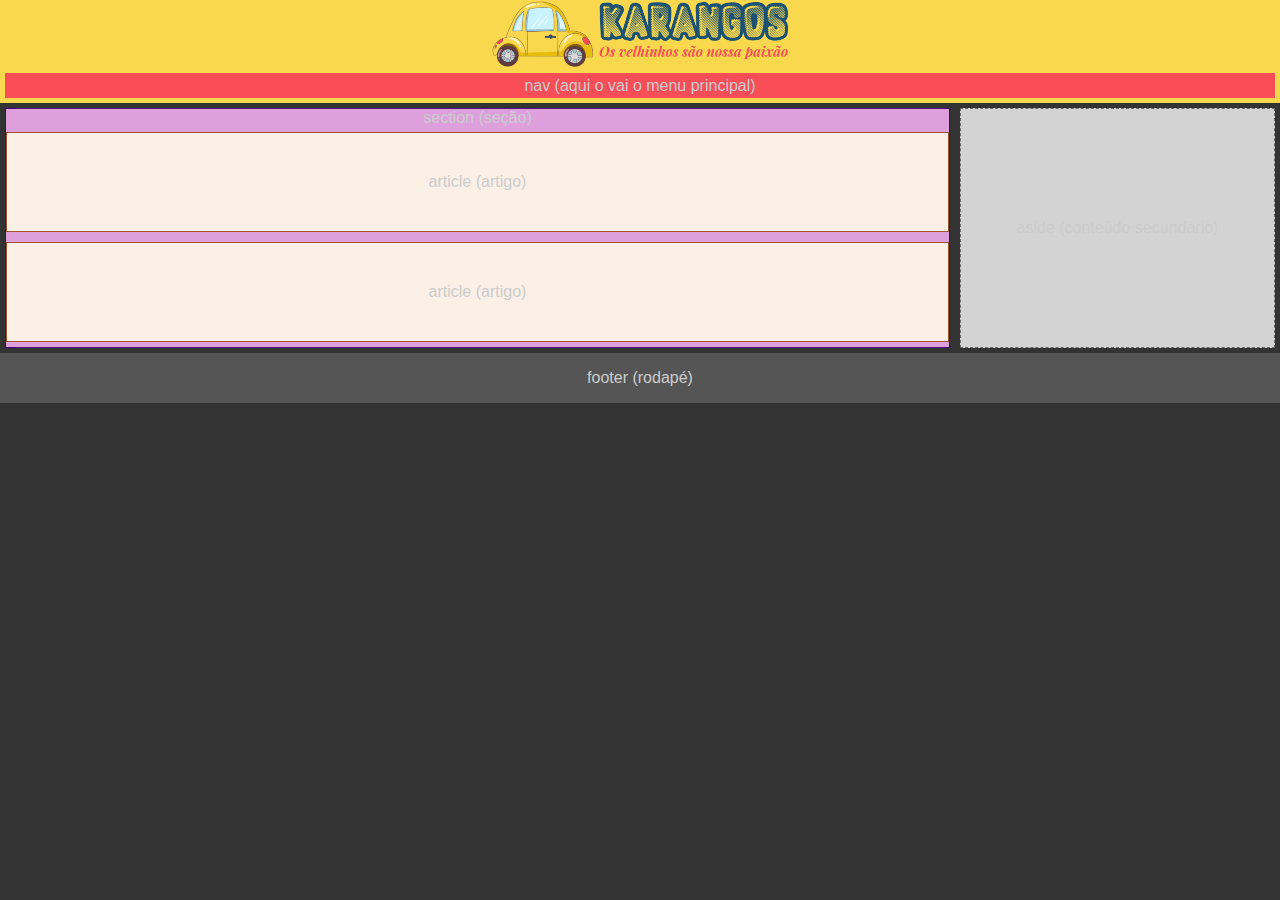
==== index.html @ 78f704da "(06/10) Layout do site e paleta de cores" ====
<!DOCTYPE html>
<html lang="pt-br">
<head>
    <meta charset="UTF-8">
    <meta http-equiv="X-UA-Compatible" content="IE=edge">
    <meta name="viewport" content="width=device-width, initial-scale=1.0">
    <title>Karangos &bull; Os velhinhos são a nossa paixão</title>
    <link rel="stylesheet" href="style.css">
</head>
<body>
    <header>
        <img id="img-logo" src="img/karangos-logo-300px.png" alt="Logotipo Karangos">
    <nav>
        nav (aqui o vai o menu principal)
    </nav>
    </header>
    <main>
      <!--  main (área principal de conteúdo) -->
        <section>
            section (seção)
            <article>
                article (artigo)
            </article>
            <article>
                article (artigo)
            </article>

        </section>
        <aside>
            aside (conteúdo secundário)
        </aside>
    </main>
    <footer>
        footer (rodapé)
    </footer>

    
</body>
</html>
---- style.css ----
/* 
    Cor primária: #F9D84D
    Cor primária clara: #FFEC9C
    Cor secundária: #F94D58
    Cor secundária clara: #FD9CA3
    Cor de fundo: #333333
    Cor de texto: #CCCCCC
*/

/* Variáveis */
:root {
    --cor-prim: #F9D84D;
    --cor-prim-clara: #FFEC9C;
    --cor-secun: #F94D58;
    --cor-secun-clara: #FD9CA3;
    --cor-fundo: #333333;
    --cor-fundo-clara: #555555;
    --cor-texto: #CCCCCC;
     
}

/********** CSS reset ************/
*{
    font-family: Calibri, Arial, sans-serif;
    padding: 0;
    margin: 0;
    box-sizing: border-box; /* a borda faz parte das dimensões do elemento */
    background-color: var(--cor-fundo);
    color: var(--cor-texto);
}
/*********************************/
header{
    display: flex;
    justify-content: center; /* centralização horizontal */
    align-items: center; /* centralização vertical */
    background-color: var(--cor-prim);
    min-height: 50px; /* altura mínima */
    flex-wrap: wrap; /* força a quebra de linhas entre elementos flex */
}
#img-logo {
    background-color: transparent;
}
nav{
    display: flex;
    justify-content: center; /* centralização horizontal */
    align-items: center; /* centralização vertical */
    background-color: var(--cor-secun);
    min-height: 25px; /* altura mínima */
    width: 100%;
    margin: 5px;
}
main {
    display: flex;
    justify-content: center; /* centralização horizontal */
    align-items: stretch; /* filhos com 100% da altura do pai */
    min-height: 200px; /* altura mínima */
}
footer{
    display: flex;
    justify-content: center; /* centralização horizontal */
    align-items: center; /* centralização vertical */
    background-color: var(--cor-fundo-clara);
    min-height: 50px; /* altura mínima */
}
section{
    display: flex;
    justify-content: center; /* centralização horizontal */
    align-items: center; /* centralização vertical */
    flex-direction: column; /* itens filhos em coluna (na vertical) */
    border: 1px solid indigo;
    background-color: plum;
    width: 75%;
    margin: 5px;
}
aside{
    display: flex;
    justify-content: center; /* centralização horizontal */
    align-items: center; /* centralização vertical */
    border: 1px dashed dimgray;
    background-color: lightgrey;
    width: 25%;
    margin: 5px;
}
article{
    display: flex;
    justify-content: center; /* centralização horizontal */
    align-items: center; /* centralização vertical */
    border: 1px solid sienna;
    background-color: linen;
    margin: 5px;
    min-height:  100px;
    width: 100%;
}

/* Regras para tela com largura de até 600px */
@media screen  and (max-width: 600px) {

    main{
        /* muda a direção dos filhos para coluna (vertical */
        flex-direction: column;
    }

    /* section e aside ficam com 100% de largura */
    section, aside {
        width: 100%;
    }
    
}
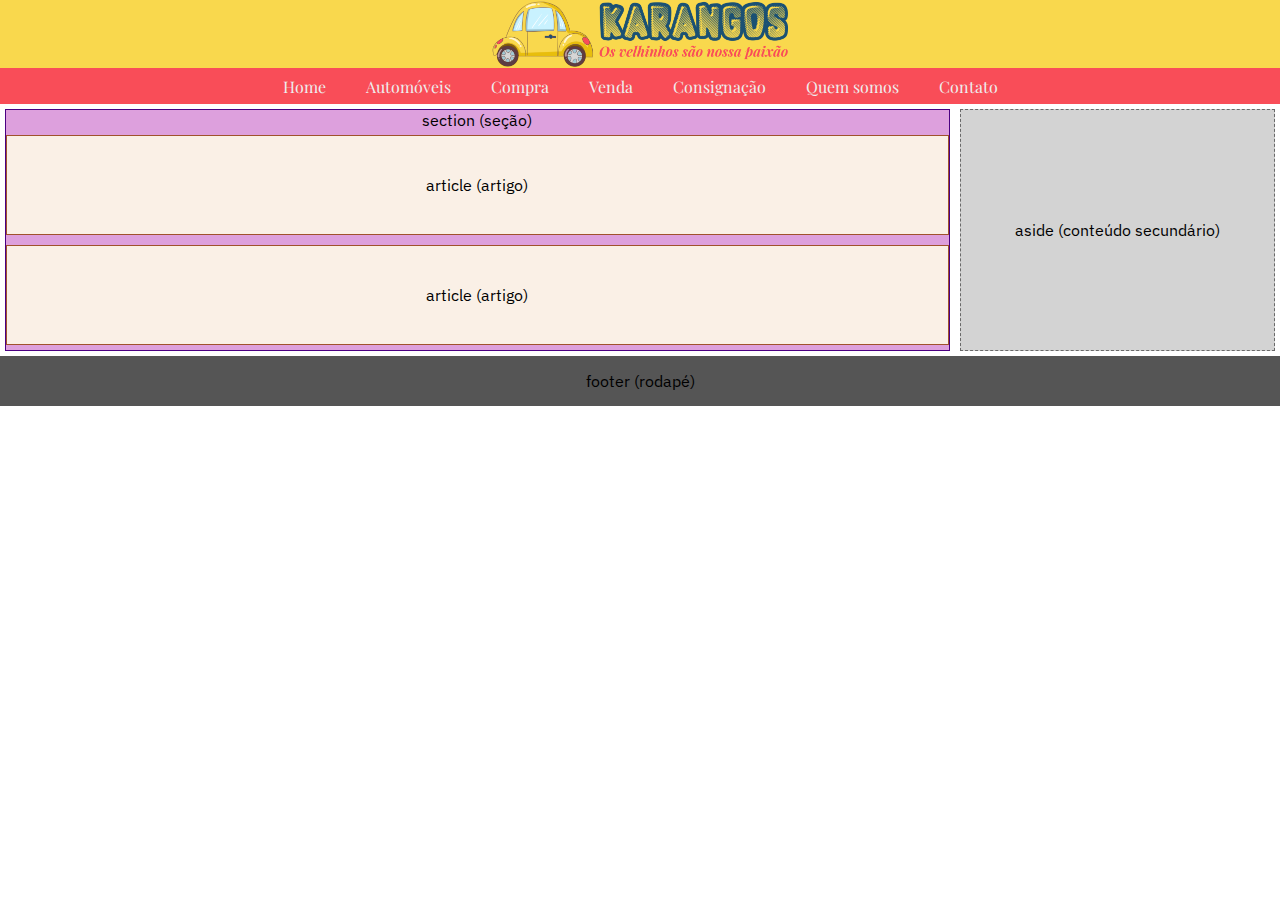
==== commit 4b10c1e8: "(20/10) Configuração do menu principal" ====
--- a/index.html
+++ b/index.html
@@ -10,8 +10,30 @@
 <body>
     <header>
         <img id="img-logo" src="img/karangos-logo-300px.png" alt="Logotipo Karangos">
-    <nav>
-        nav (aqui o vai o menu principal)
+    <nav id="menu-principal">
+        <ul>
+            <li>
+                <a href="#">Home</a>
+            </li>
+            <li>
+                <a href="#">Automóveis</a>
+            </li>
+            <li>
+                <a href="#">Compra</a>
+            </li>
+            <li>
+                <a href="#">Venda</a>
+            </li>
+            <li>
+                <a href="#">Consignação</a>
+            </li>
+            <li>
+                <a href="#">Quem somos</a>
+            </li>
+            <li>
+                <a href="#">Contato</a>
+            </li>
+        </ul>
     </nav>
     </header>
     <main>
--- a/style.css
+++ b/style.css
@@ -6,6 +6,7 @@
     Cor de fundo: #333333
     Cor de texto: #CCCCCC
 */
+@import url('https://fonts.googleapis.com/css2?family=IBM+Plex+Sans:ital,wght@0,400;0,700;1,400;1,700&family=Playfair+Display:ital,wght@0,400;0,700;1,400;1,700&display=swap');
 
 /* Variáveis */
 :root {
@@ -15,18 +16,19 @@
     --cor-secun-clara: #FD9CA3;
     --cor-fundo: #333333;
     --cor-fundo-clara: #555555;
-    --cor-texto: #CCCCCC;
-     
+    --cor-texto: #EEEEEE;
+    --fonte-texto: 'IBM Plex Sans', sans-serif;
+    --fonte-titulo: 'Playfair Display', serif;
 }
 
 /********** CSS reset ************/
-*{
-    font-family: Calibri, Arial, sans-serif;
+*{ /* Todos os elementos */
+    font-family: var(--fonte-texto);
     padding: 0;
     margin: 0;
     box-sizing: border-box; /* a borda faz parte das dimensões do elemento */
-    background-color: var(--cor-fundo);
-    color: var(--cor-texto);
+    /*background-color: var(--cor-fundo);
+    color: var(--cor-texto);*/
 }
 /*********************************/
 header{
@@ -40,14 +42,39 @@
 #img-logo {
     background-color: transparent;
 }
-nav{
+#menu-principal {
     display: flex;
     justify-content: center; /* centralização horizontal */
     align-items: center; /* centralização vertical */
     background-color: var(--cor-secun);
     min-height: 25px; /* altura mínima */
     width: 100%;
-    margin: 5px;
+}
+#menu-principal ul { /* Afeta o <ul> dentro de #menu-principal*/
+    list-style: none; /* Tira a decoração dos itens da lista */
+    display: flex; /* Container flex - todos os itens filhos na horizontal por padrão */
+}
+#menu-principal ul li {
+    height: 36px;
+    margin: 0 10px; /* 0 topo, fundo; 10px esquerda e direita */
+    display: flex;
+}
+#menu-principal ul li a {
+    font-family: var(--fonte-titulo);
+    height: 36px;
+    align-items: center;
+    display: flex;
+    padding: 0 10px;
+    color: var(--cor-texto);
+    text-decoration: none; /* Sem sublinhado*/
+    background-color: var(--cor-secun);
+    transition: 300ms; /* Afeta a velocidade dos efeitos do hover */ 
+}
+/* Quando o mouse passa sobre o link do menu */
+#menu-principal ul li a:hover {
+    /* Filtro que escurece a cor do item (cor de frente + cor de fundo
+    brightness < 1: escurecebrightness > 1: clareia */
+    filter: brightness(1.2);
 }
 main {
     display: flex;
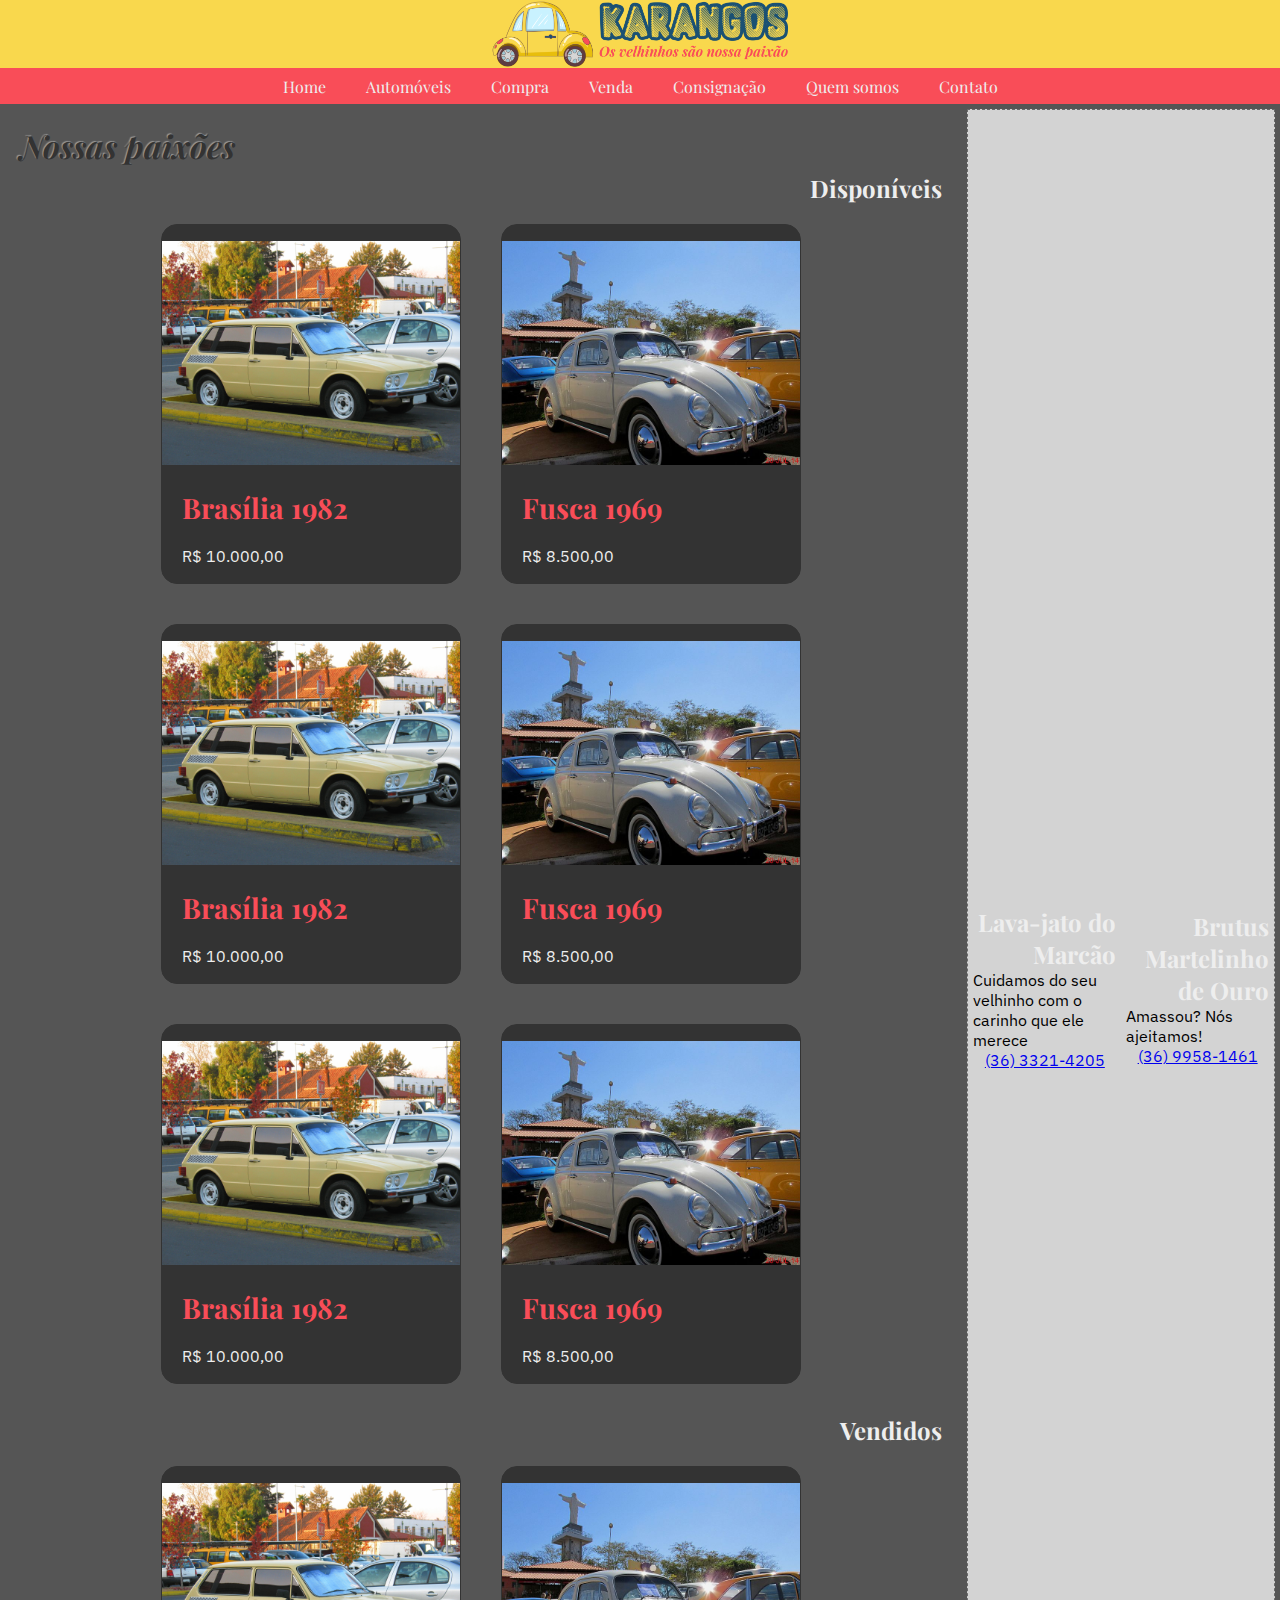
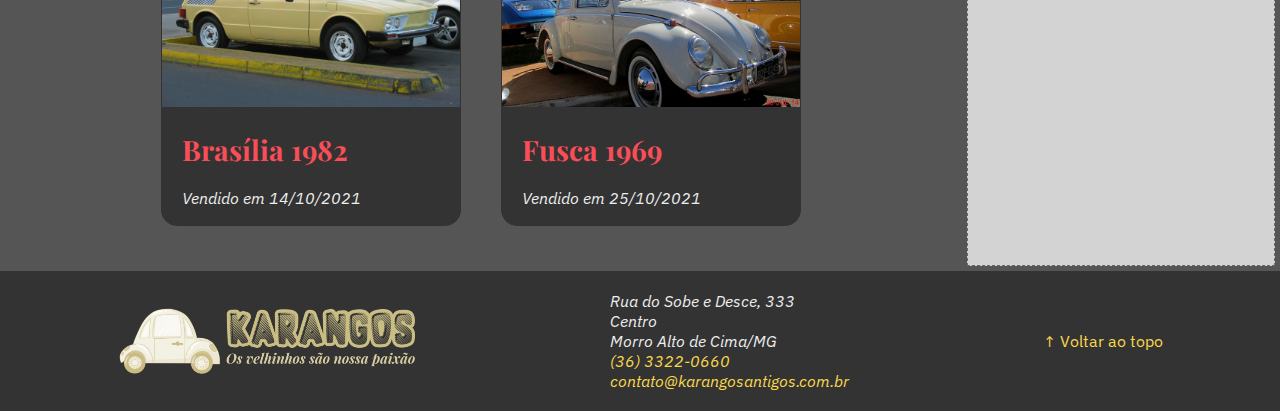
==== commit 9215d6a7: "(27/10) Estruturação do contéeúdo principal e do rodapé" ====
--- a/index.html
+++ b/index.html
@@ -8,7 +8,7 @@
     <link rel="stylesheet" href="style.css">
 </head>
 <body>
-    <header>
+    <header id="topo">
         <img id="img-logo" src="img/karangos-logo-300px.png" alt="Logotipo Karangos">
     <nav id="menu-principal">
         <ul>
@@ -39,21 +39,123 @@
     <main>
       <!--  main (área principal de conteúdo) -->
         <section>
-            section (seção)
+            <h1>Nossas paixões</h1>
             <article>
-                article (artigo)
+                <h1>Disponíveis</h1>
+
+                
+                <div class="cartao-carro">
+                <a href="#" class="link-cartao">
+                    <div>
+                    <img src="img/carro-brasilia-800x600.jpg" alt="Brasília 1981">
+                    <h1>Brasília 1982</h1>
+                    <p>R$ 10.000,00</p>
+                </div>
+                </a>
+                </div>
+
+                <div class="cartao-carro">
+                    <a href="#">
+                    <div>
+                    <img src="img/carro-fusca-800x600.jpg" alt="Fusca 1969">
+                        <h1>Fusca 1969</h1>
+                        <p>R$ 8.500,00</p>
+                        </div>
+                    </a>
+                </div>
+                
+                <div class="cartao-carro">
+                    <a href="#" class="link-cartao">
+                        <div>
+                        <img src="img/carro-brasilia-800x600.jpg" alt="Brasília 1981">
+                        <h1>Brasília 1982</h1>
+                        <p>R$ 10.000,00</p>
+                    </div>
+                    </a>
+                    </div>
+    
+                <div class="cartao-carro">
+                    <a href="#">
+                        <div>
+                        <img src="img/carro-fusca-800x600.jpg" alt="Fusca 1969">
+                        <h1>Fusca 1969</h1>
+                        <p>R$ 8.500,00</p>
+                        </div>
+                        </a>
+                    </div>
+
+                    <div class="cartao-carro">
+                        <a href="#" class="link-cartao">
+                        <div>
+                        <img src="img/carro-brasilia-800x600.jpg" alt="Brasília 1981">
+                        <h1>Brasília 1982</h1>
+                        <p>R$ 10.000,00</p>
+                        </div>
+                        </a>
+                        </div>
+        
+                        <div class="cartao-carro">
+                        <a href="#">
+                        <div>
+                        <img src="img/carro-fusca-800x600.jpg" alt="Fusca 1969">
+                        <h1>Fusca 1969</h1>
+                        <p>R$ 8.500,00</p>
+                        </div>
+                        </a>
+                        </div>
+                
             </article>
             <article>
-                article (artigo)
+                <h1>Vendidos</h1>
+            
+                <div class="cartao-carro">
+                    <a href="#" class="link-cartao">
+                    <div>
+                    <img src="img/carro-brasilia-800x600.jpg" alt="Brasília 1981">
+                    <h1>Brasília 1982</h1>
+                    <p><em>Vendido em 14/10/2021</em></p>
+                    </div>
+                    </a>
+                    </div>
+    
+                    <div class="cartao-carro">
+                    <a href="#">
+                    <div>
+                    <img src="img/carro-fusca-800x600.jpg" alt="Fusca 1969">
+                    <h1>Fusca 1969</h1>
+                    <p><em>Vendido em 25/10/2021</em></p>
+                    </div>
+                    </a>
+                    </div>
             </article>
 
         </section>
         <aside>
-            aside (conteúdo secundário)
+            <article>
+                <h1>Lava-jato do Marcão</h1>
+                <p>Cuidamos do seu velhinho com o carinho que ele merece</p>
+                <p><a href="tel:+55363321-4205">(36) 3321-4205</a></p>
+            </article>
+            <article>
+                <h1>Brutus Martelinho de Ouro</h1>
+                <p>Amassou? Nós ajeitamos!</p>
+                <p><a href="tel:+553699581461">(36) 9958-1461</a></p>
+            </article>
         </aside>
     </main>
     <footer>
-        footer (rodapé)
+        <img src="img/karangos-logo-300px-mono.png" alt="Logotipo Karangos monocromático">
+
+        <address>
+            Rua do Sobe e Desce, 333<br>
+            Centro<br>
+            Morro Alto de Cima/MG<br>
+            <a href="tel:+55363322-0660">(36) 3322-0660</a><br>
+            <a href="mailto:contato@karangosantigos.com.br">contato@karangosantigos.com.br</a>
+        </address>
+
+        <a href="#topo">&uarr; Voltar ao topo</a>
+
     </footer>
 
     
--- a/style.css
+++ b/style.css
@@ -31,6 +31,10 @@
     color: var(--cor-texto);*/
 }
 /*********************************/
+html{
+    font-size: 16px;
+    scroll-behavior: smooth; /* Rolagem suave */
+}
 header{
     display: flex;
     justify-content: center; /* centralização horizontal */
@@ -81,23 +85,107 @@
     justify-content: center; /* centralização horizontal */
     align-items: stretch; /* filhos com 100% da altura do pai */
     min-height: 200px; /* altura mínima */
+    background-color: var(--cor-fundo-clara);
 }
 footer{
     display: flex;
-    justify-content: center; /* centralização horizontal */
-    align-items: center; /* centralização vertical */
-    background-color: var(--cor-fundo-clara);
+    justify-content: space-around; /* distribui o espaço entre os itens filhos */
+    align-items: center; /* centralização vertical */
+    background-color: var(--cor-fundo);
     min-height: 50px; /* altura mínima */
-}
+    padding: 20px;
+    color: var(--cor-texto);
+}
+
+/* Links dentro do footer */
+footer a{
+    color: var(--cor-prim);
+    text-decoration: none; /*sem sublinhado */
+}
+
+footer a:hover{
+    text-decoration: underline;
+}
+
 section{
     display: flex;
     justify-content: center; /* centralização horizontal */
     align-items: center; /* centralização vertical */
     flex-direction: column; /* itens filhos em coluna (na vertical) */
-    border: 1px solid indigo;
-    background-color: plum;
+    background-color: transparent;
     width: 75%;
-    margin: 5px;
+    margin: 20px;
+}
+
+/* Regra para o título h1 que está dentro de section */
+section > h1{ /* O sinal de > indica que serão atingidos apenas os h1 FILHOS DIRETOS de section */
+    text-align: left;
+    width: 100%;
+    color: var(--cor-fundo);
+    font-family: var(--fonte-titulo);
+    font-style:  italic;
+    font-size:  2rem;
+    text-shadow:  -1px -1px 1px rgba(255, 255, 255, 0.4);
+}
+
+/* Regra para os títulos h1 que estão dentro dos articles */
+article h1{
+    text-align: right;
+    width:  100%;
+    color: var(--cor-texto);
+    font-family: var(--fonte-titulo);
+    font-size: 1.5rem;
+}
+
+/* Classe cartao-carro */
+.cartao-carro{
+    border: 1px solid var(--cor-fundo);
+    background-color: var(--cor-fundo);
+    width: 300px;
+    height: 360px;
+    margin: 20px;
+    border-radius: 16px;
+}
+
+/* Regra para o link de .cartao-carro */
+.cartao-carro a{
+    text-decoration: none;
+}
+
+.cartao-carro a div{
+    transition: 400ms;
+}
+
+/* Regra para o link de .cartao-carro quando o mouse sobrevoa */
+.cartao-carro a:hover div{
+    filter: brightness(1.2);
+    box-shadow: 3px 3px 6px rgba(255, 255, 255, 0.15);
+}
+
+/* Regra para a div interna de .cartao-carro */
+.cartao-carro div{
+    height: 360px;
+    border-radius: 16px;
+}
+
+/* Regra para imagens dentro de .cartao-carro */
+.cartao-carro img{
+    width: 100%;
+    margin-top: 16px;
+}
+
+.cartao-carro h1{
+    text-align: left;
+    margin: 20px;
+    font-family: var(--fonte-titulo);
+    font-size: 1.75rem;
+    color: var(--cor-secun);
+    
+}
+
+.cartao-carro p{
+    color: var(--cor-texto);
+    margin: 0 20px;
 }
 aside{
     display: flex;
@@ -111,9 +199,9 @@
 article{
     display: flex;
     justify-content: center; /* centralização horizontal */
-    align-items: center; /* centralização vertical */
-    border: 1px solid sienna;
-    background-color: linen;
+    flex-wrap: wrap;
+    align-items: center; /* centralização vertical */
+    background-color: transparent;
     margin: 5px;
     min-height:  100px;
     width: 100%;
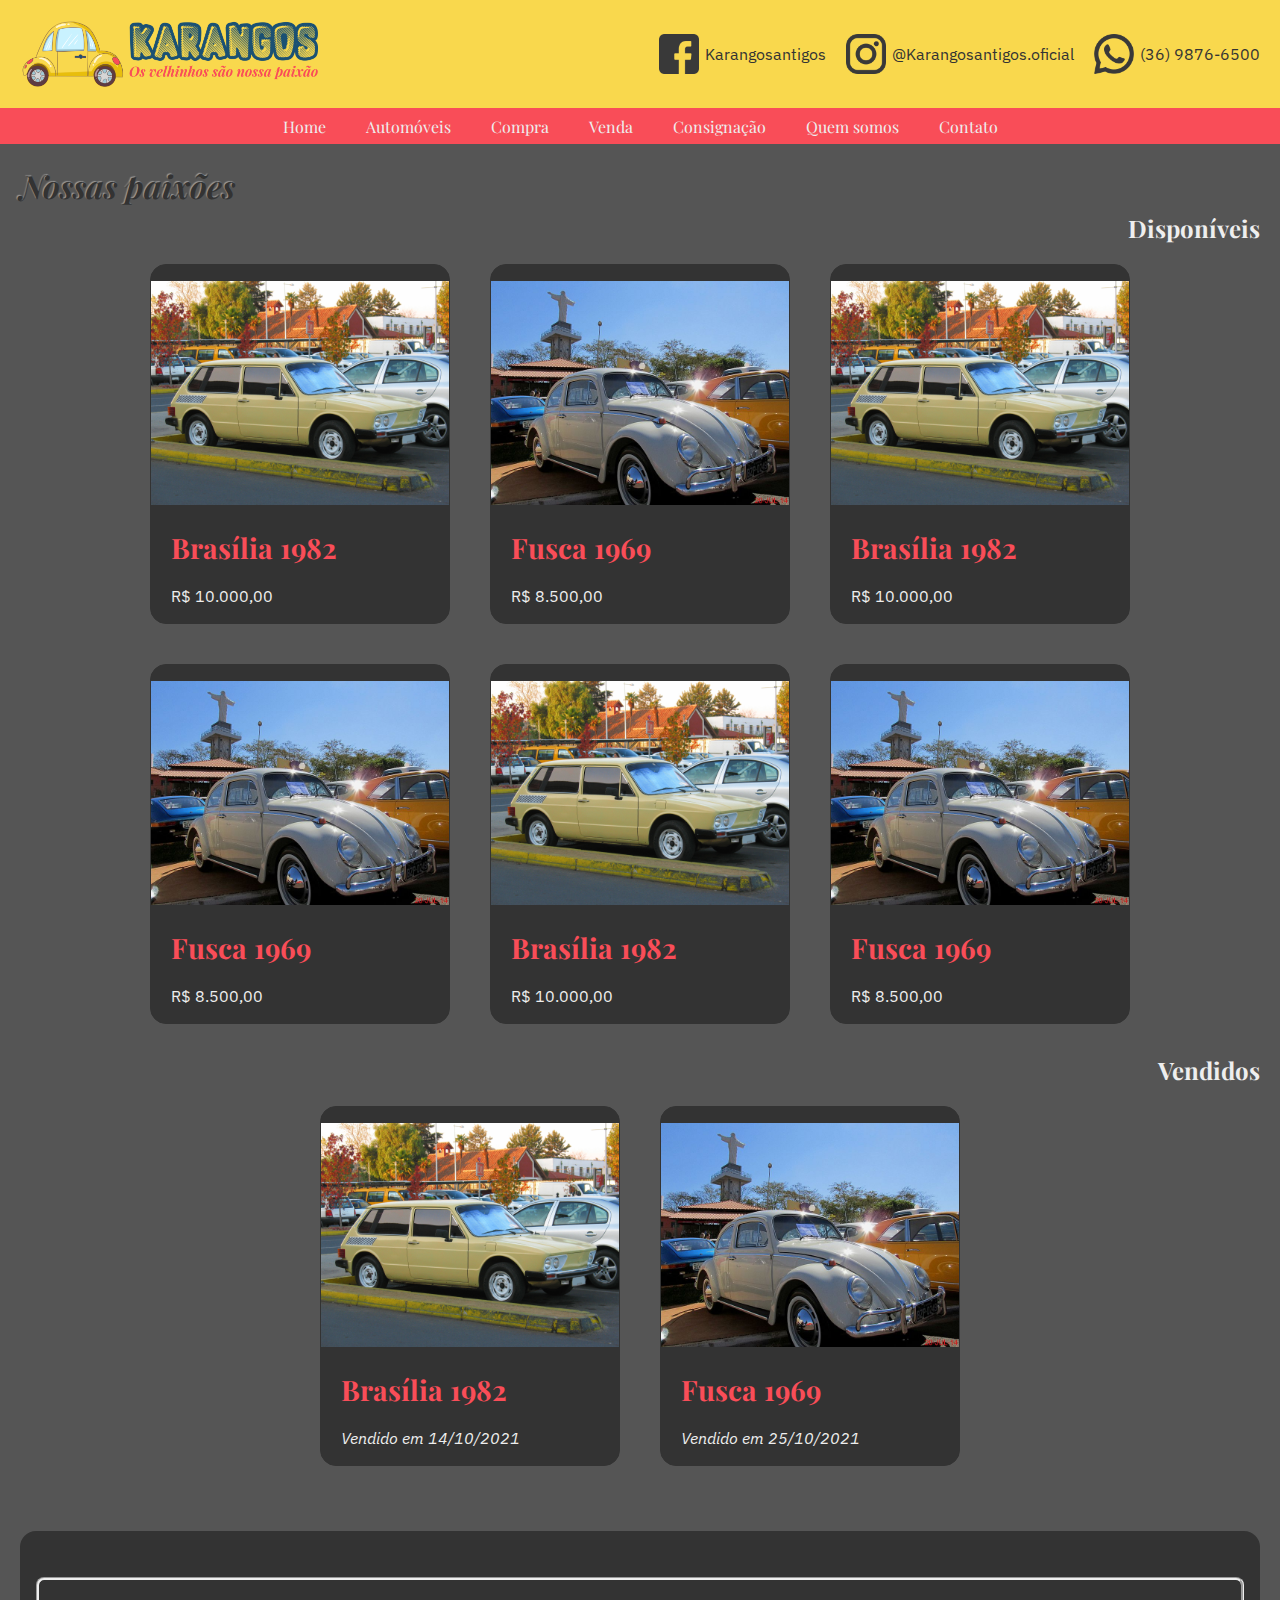
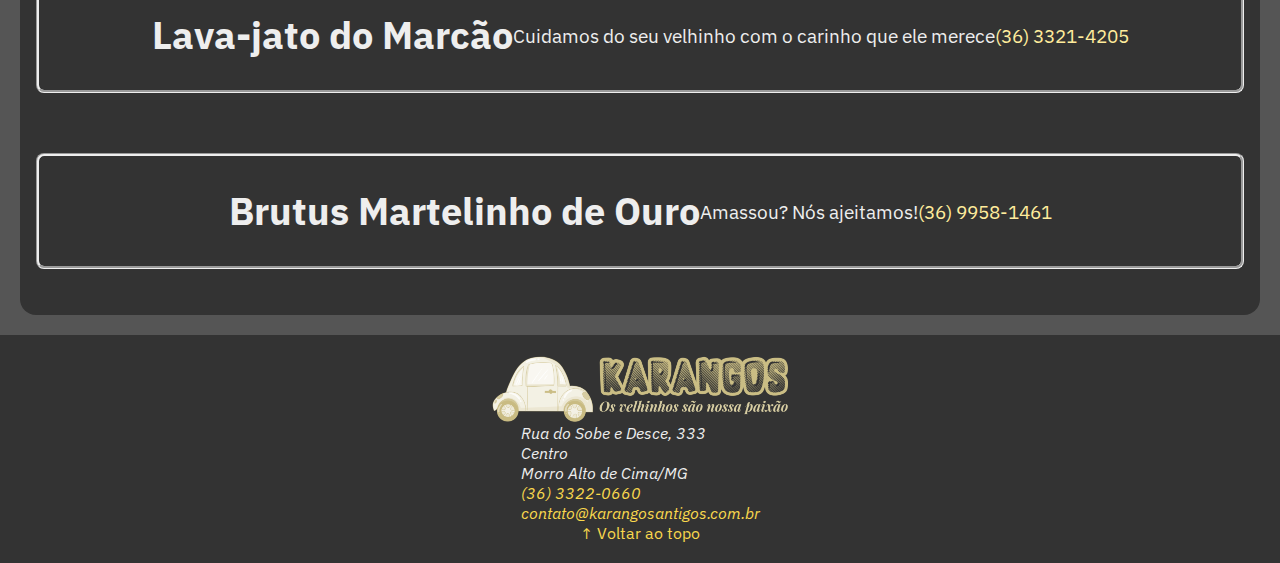
==== commit 2b009ea3: "(10/11) Término do layout da página inicial e início dos ajustes de responsividade" ====
--- a/index.html
+++ b/index.html
@@ -6,11 +6,42 @@
     <meta name="viewport" content="width=device-width, initial-scale=1.0">
     <title>Karangos &bull; Os velhinhos são a nossa paixão</title>
     <link rel="stylesheet" href="style.css">
+
+    <link rel="apple-touch-icon" sizes="180x180" href="/apple-touch-icon.png">
+    <link rel="icon" type="image/png" sizes="32x32" href="/favicon-32x32.png">
+    <link rel="icon" type="image/png" sizes="16x16" href="/favicon-16x16.png">
+    <link rel="manifest" href="/site.webmanifest">
 </head>
 <body>
     <header id="topo">
         <img id="img-logo" src="img/karangos-logo-300px.png" alt="Logotipo Karangos">
-    <nav id="menu-principal">
+    <nav id="social">
+        <ul>
+            
+            <li>
+                <a href="#" title="/Karangosantigos">
+                    <img src="img/facebook-64x64.png" alt="Facebook">
+                    <span>Karangosantigos</span>
+                </a>
+            </li>
+
+            <li>
+                <a href="#" title="@karangosantigos.oficial">
+                    <img src="img/instagram-64x64.png" alt="Instagram">
+                    <span>@Karangosantigos.oficial</span>
+                </a>
+            </li>
+
+            <li>
+                <a href="#" title="(36) 9876-6500">
+                    <img src="img/whatsapp-64x64.png" alt="Whatsapp">
+                    <span>(36) 9876-6500</span>
+                </a>
+            </li>
+        </ul>
+    </nav>
+    
+        <nav id="menu-principal">
         <ul>
             <li>
                 <a href="#">Home</a>
--- a/style.css
+++ b/style.css
@@ -37,7 +37,7 @@
 }
 header{
     display: flex;
-    justify-content: center; /* centralização horizontal */
+    justify-content: space-between; /* espaço intermediário */
     align-items: center; /* centralização vertical */
     background-color: var(--cor-prim);
     min-height: 50px; /* altura mínima */
@@ -45,7 +45,39 @@
 }
 #img-logo {
     background-color: transparent;
-}
+    margin: 20px;
+}
+
+/* nav #social */
+#social ul {
+    list-style: none;
+    display: flex;
+    margin: 20px;
+}
+
+#social ul li a {
+    height: 40px;
+    display: flex;
+    align-items: center;
+    margin-left: 20px;
+    color: var(--cor-fundo);
+    text-decoration: none;
+}
+
+#social ul li a img {
+    width: 40px;
+    filter: brightness(0.225);
+}
+
+#social ul li a span {
+    margin-left: 6px;
+}
+
+#social ul li a:hover span {
+    visibility: visible;
+    width: auto;
+}
+
 #menu-principal {
     display: flex;
     justify-content: center; /* centralização horizontal */
@@ -128,8 +160,8 @@
     text-shadow:  -1px -1px 1px rgba(255, 255, 255, 0.4);
 }
 
-/* Regra para os títulos h1 que estão dentro dos articles */
-article h1{
+/* Regra para os títulos h1 que estão dentro dos articles do section */
+section > article > h1{
     text-align: right;
     width:  100%;
     color: var(--cor-texto);
@@ -189,13 +221,39 @@
 }
 aside{
     display: flex;
-    justify-content: center; /* centralização horizontal */
-    align-items: center; /* centralização vertical */
-    border: 1px dashed dimgray;
-    background-color: lightgrey;
+    justify-content: left; /* alinhamento inicial */
+    align-items: center; /* centralização vertical */
+    background-color: var(--cor-fundo);
+    margin: 20px;
+    border-radius: 16px;
     width: 25%;
-    margin: 5px;
-}
+    padding: 16px;
+    color: var(--cor-texto);
+    font-size: 1.2rem;
+    flex-direction: column;
+}
+
+/* Links que estão dentro do aside */
+aside a {
+    color: var(--cor-prim-clara);
+    text-decoration: none; /* Tira o sublinhado*/
+}
+
+aside a:hover {
+    color: var(--cor-prim);
+    text-decoration: underline;
+}
+
+/* Articles que estão dentro de aside */
+
+aside article {
+    text-align: center;
+    margin: 50px 0 50px 0;
+    padding: 30px 20px;
+    border: 3px groove var(--cor-texto);
+    border-radius: 8px;
+}
+
 article{
     display: flex;
     justify-content: center; /* centralização horizontal */
@@ -207,17 +265,81 @@
     width: 100%;
 }
 
-/* Regras para tela com largura de até 600px */
-@media screen  and (max-width: 600px) {
-
-    main{
-        /* muda a direção dos filhos para coluna (vertical */
+/************************************************
+            REGRAS DE RESPONSIVIDADE
+************************************************/
+
+/* Computadoreds com tela pequena */
+@media (max-width: 1200px) {
+    body {
+        filter: hue-rotate(45deg);
+    }
+    
+    /* Esconde o texto das redes sociais */
+    #social ul li a span {
+        display: none; /* Não preserva o espaço do elemento*/
+    }
+}
+
+/* Ajusta o flex-direction do main para column para passar o aside para baixo */
+
+main {
+    flex-direction: column;
+}
+
+/* Section e aside passam a ter largura de 100%*/
+section, aside{
+    /* Usa a função calc() para descontar os 40px das margens laterais dos elementos e evitar rolagem horizontal */
+    width: calc(100% - 40px);
+}
+
+/* !!!!! RECOLHER MENU !!!!! */
+
+/* Os anúncios do article ficam na horizontal */
+
+aside {
+    flex-direction: column;
+    /* "Desliga" o stretch do breakpoint anterior */
+    align-items: flex-start;
+}
+
+aside article {
+    margin: 30px 0;
+}
+
+/* Empilha os elementos do footer */
+
+footer {
+    flex-direction: column;
+}
+
+/* Dispositivos (tablets) */
+@media (max-width: 992px) {
+    bordy {
+        filter: hue-rotate(90deg);
+    }
+
+    /* Por enquanto não necessita de ajuste*/
+}
+
+/* Dispositivos (celulares) médios */
+@media (max-width: 768px) {
+    body {
+        filter: hue-rotate(135deg);
+    }
+    /* Recolher menu */
+}
+
+/* Dispositivos (celulares) pequenos */
+@media (max-width: 576px) {
+    body {
+        filter: hue-rotate(180deg);
+    }
+
+    /* Empilha os elementos do header */
+    header {
         flex-direction: column;
     }
-
-    /* section e aside ficam com 100% de largura */
-    section, aside {
-        width: 100%;
-    }
-    
-}+}
+
+/* O padrão do nosso CSS é para telas > 1200px */
